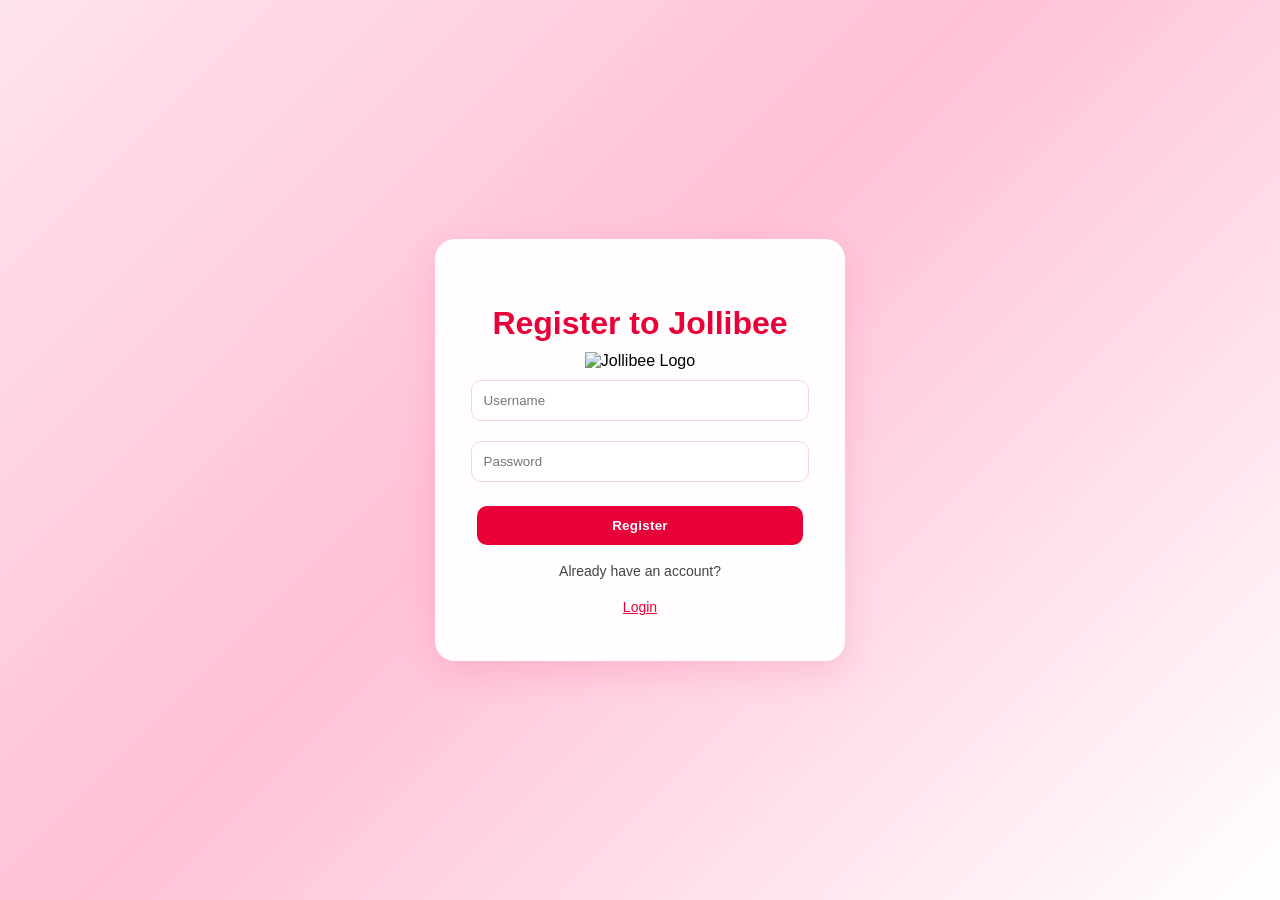
==== index.html @ 7e45ac25 "first commit" ====
<!DOCTYPE html>
<html lang="en">
<head>
    <meta charset="UTF-8">
    <meta name="viewport" content="width=device-width, initial-scale=1.0">
    <link rel="stylesheet" href="style.css">
    <title>Register</title>
</head>
<body>
    <div class="container">
        <h1>Register to Jollibee</h1>
        <img src="https://1000logos.net/wp-content/uploads/2019/03/jollibee-logo-png.png" class="logo-inline" alt="Jollibee Logo" class="logo">


        <input type="text" id="username" placeholder="Username">
        <input type="password" id="password" placeholder="Password">

        <button onclick="register()">Register</button>

        <p>Already have an account?</p>
        <button class="link-btn" onclick="goToLogin()">Login</button>
    </div>
  
    <script src="script.js"></script>
</body>
</html>
---- style.css ----
body {
  font-family: Arial, sans-serif;
  background: linear-gradient(135deg, #ffe4ec 0%, #ffc1d6 45%, #fff 100%);
  height: 100vh;
  display: flex;
  justify-content: center;
  align-items: center;
  margin: 0;
}

/* FORM CONTAINER */
.container {
  background: rgba(255, 255, 255, 0.96);
  padding: 45px 35px;
  border-radius: 20px;
  width: 340px;
  box-shadow: 0 12px 35px rgba(234, 0, 56, 0.12);
  text-align: center;
  backdrop-filter: blur(8px);
}

/* TITLE */
.container h1,
.container h2 {
  margin-bottom: 10px;
  color: #ea0038;
  font-weight: 700;
}

/* LOGO + TITLE */
.title {
  display: flex;
  align-items: center;
  justify-content: center;
  gap: 8px;
  margin-bottom: 30px;
}

.logo-inline {
  width: 70px;
  height: auto;
}

/* INPUT FIELDS */
.container input {
  width: 92%;
  padding: 12px;
  margin: 10px 0;

  border-radius: 10px;
  border: 1px solid #ffd1dc;

  outline: none;
  transition: 0.3s;
  background: #fff;
}

/* INPUT FOCUS */
.container input:focus {
  border-color: #ea0038;
  box-shadow: 0 0 10px rgba(234, 0, 56, 0.2);
}

/* MAIN BUTTON (LOGIN / REGISTER) */
/* MAIN BUTTON ONLY (Login / Register / Checkout etc.) */
.container button:not(.link-btn) {
  width: 96%;
  padding: 12px;
  margin-top: 14px;

  background: #ea0038;
  color: white;

  border: none;
  border-radius: 10px;

  cursor: pointer;
  transition: 0.25s;

  font-weight: bold;
  letter-spacing: 0.3px;
}

.container button:not(.link-btn):hover {
  background: #c4002f;
  transform: translateY(-1px);
}

/* TEXT */
.container p {
  margin-top: 18px;
  font-size: 14px;
  color: #444;
}

/* 🔥 LOWKEY LINK BUTTON (NO BOX LOOK) */
.link-btn {
  background: none !important;
  border: none !important;
  box-shadow: none !important;

  padding: 0;
  margin-top: 6px;

  color: #ea0038;
  font-size: 14px;

  cursor: pointer;
  text-decoration: underline;

  transition: 0.2s;
}

.link-btn:hover {
  color: #c4002f;
}

/* HEADER */
.header {
  background: rgba(183, 53, 6, 0.95);
  backdrop-filter: blur(20px);
  -webkit-backdrop-filter: blur(20px);

  color: white;
  padding: 1rem 0;

  position: fixed;
  top: 0;
  width: 100%;
  z-index: 1000;

  box-shadow: 0 4px 30px rgba(255, 107, 53, 0.3);
}

/* CONTAINER */
.header .container {
  display: flex;
  align-items: center;
  justify-content: space-between;
  gap: 2rem;
}

/* LOGO */
.logo img {
  height: 45px;
}

/* NAV MENU (CONNECTED BUTTON STYLE) */
.nav-menu {
  display: flex;
  background: rgba(255, 255, 255, 0.15);
  backdrop-filter: blur(10px);
  border-radius: 50px;
  padding: 0.5rem;
}

/* NAV LINKS */
.nav-link {
  color: rgba(255, 255, 255, 0.9);
  text-decoration: none;
  font-size: 14px;
  font-weight: 500;

  padding: 0.75rem 1.5rem;
  border-radius: 40px;

  transition: 0.3s;
}

/* HOVER + ACTIVE */
.nav-link:hover,
.nav-link.active {
  background: rgba(255, 255, 255, 0.25);
  color: white;
  transform: translateY(-1px);
}

/* HEADER ACTIONS */
.header-actions {
  display: flex;
  align-items: center;
  gap: 1rem;
}

/* LOCATION */
.location-selector {
  background: rgba(255,255,255,0.15);
  padding: 0.6rem 1rem;
  border-radius: 25px;
  font-size: 14px;
}

/* CART ICON */
.cart-icon {
  position: relative;
  background: rgba(255,255,255,0.15);
  padding: 0.6rem 0.8rem;
  border-radius: 50%;
  cursor: pointer;
}

/* CART COUNT */
.cart-count {
  position: absolute;
  top: -5px;
  right: -5px;

  background: white;
  color: #FF6B35;

  font-size: 11px;
  font-weight: bold;

  width: 18px;
  height: 18px;

  display: flex;
  align-items: center;
  justify-content: center;

  border-radius: 50%;
}
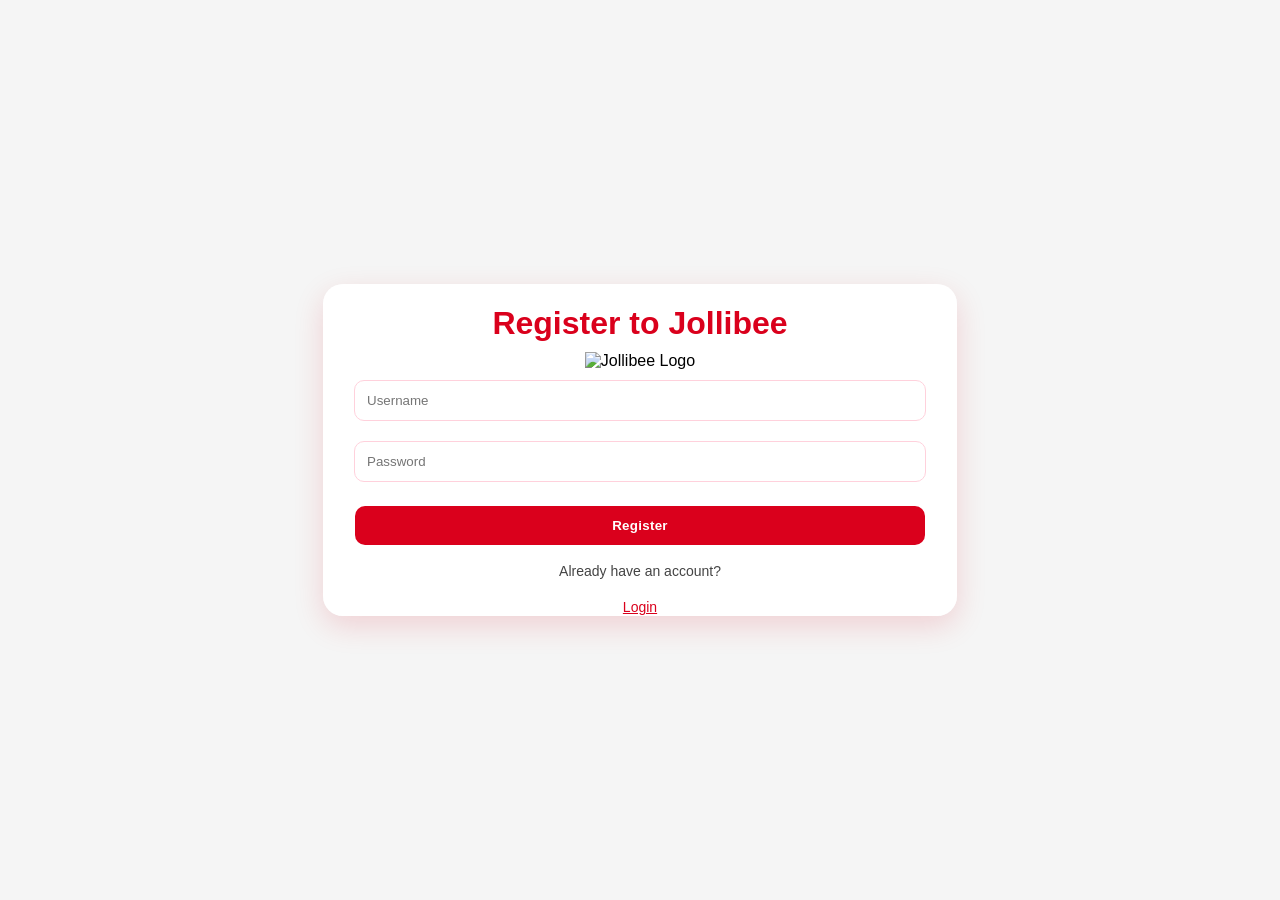
==== commit 53ea9d30: "register, login, and home added" ====
--- a/index.html
+++ b/index.html
@@ -4,21 +4,23 @@
     <meta charset="UTF-8">
     <meta name="viewport" content="width=device-width, initial-scale=1.0">
     <link rel="stylesheet" href="style.css">
-    <title>Register</title>
+    <title>Register to Jollibee</title>
 </head>
 <body>
-    <div class="container">
-        <h1>Register to Jollibee</h1>
-        <img src="https://1000logos.net/wp-content/uploads/2019/03/jollibee-logo-png.png" class="logo-inline" alt="Jollibee Logo" class="logo">
+    <div class="form-wrapper">
+        <div class="container">
+            <h1>Register to Jollibee</h1>
+            <img src="https://1000logos.net/wp-content/uploads/2019/03/jollibee-logo-png.png" class="logo-inline" alt="Jollibee Logo" class="logo">
 
 
-        <input type="text" id="username" placeholder="Username">
-        <input type="password" id="password" placeholder="Password">
+            <input type="text" id="username" placeholder="Username">
+            <input type="password" id="password" placeholder="Password">
 
-        <button onclick="register()">Register</button>
+            <button onclick="register()">Register</button>
 
-        <p>Already have an account?</p>
-        <button class="link-btn" onclick="goToLogin()">Login</button>
+            <p>Already have an account?</p>
+            <button class="link-btn" onclick="goToLogin()">Login</button>
+        </div>
     </div>
   
     <script src="script.js"></script>
--- a/style.css
+++ b/style.css
@@ -1,29 +1,48 @@
 body {
   font-family: Arial, sans-serif;
-  background: linear-gradient(135deg, #ffe4ec 0%, #ffc1d6 45%, #fff 100%);
+  background: white;
   height: 100vh;
+  margin: 0;
+}
+
+:root {
+  --main-red: #da001c;
+}
+
+/* FORM CONTAINER */
+
+.form-wrapper {
+  position: fixed;
+  top: 0;
+  left: 0;
+
+  width: 100%;
+  height: 100vh;
+
   display: flex;
   justify-content: center;
   align-items: center;
-  margin: 0;
-}
-
-/* FORM CONTAINER */
+
+  background: #f5f5f5;
+  z-index: 999;
+}
+
 .container {
   background: rgba(255, 255, 255, 0.96);
-  padding: 45px 35px;
+  padding: 0 20px;
   border-radius: 20px;
-  width: 340px;
-  box-shadow: 0 12px 35px rgba(234, 0, 56, 0.12);
+  max-width: 1200px;
+  box-shadow: 0 10px 30px rgba(218, 0, 28, 0.15);
   text-align: center;
   backdrop-filter: blur(8px);
+  margin: auto;
 }
 
 /* TITLE */
 .container h1,
 .container h2 {
   margin-bottom: 10px;
-  color: #ea0038;
+  color: var(--main-red);
   font-weight: 700;
 }
 
@@ -57,18 +76,17 @@
 
 /* INPUT FOCUS */
 .container input:focus {
-  border-color: #ea0038;
-  box-shadow: 0 0 10px rgba(234, 0, 56, 0.2);
+  border-color: var(--main-red);
+  box-shadow: 0 0 10px rgba(218, 0, 28, 0.2);
 }
 
 /* MAIN BUTTON (LOGIN / REGISTER) */
-/* MAIN BUTTON ONLY (Login / Register / Checkout etc.) */
 .container button:not(.link-btn) {
   width: 96%;
   padding: 12px;
   margin-top: 14px;
 
-  background: #ea0038;
+  background: var(--main-red);
   color: white;
 
   border: none;
@@ -82,7 +100,7 @@
 }
 
 .container button:not(.link-btn):hover {
-  background: #c4002f;
+  background: var(--main-red);
   transform: translateY(-1px);
 }
 
@@ -93,7 +111,6 @@
   color: #444;
 }
 
-/* 🔥 LOWKEY LINK BUTTON (NO BOX LOOK) */
 .link-btn {
   background: none !important;
   border: none !important;
@@ -102,7 +119,7 @@
   padding: 0;
   margin-top: 6px;
 
-  color: #ea0038;
+  color: var(--main-red);
   font-size: 14px;
 
   cursor: pointer;
@@ -112,91 +129,348 @@
 }
 
 .link-btn:hover {
-  color: #c4002f;
-}
-
-/* HEADER */
+  color: var(--main-red);
+}
+
+/* MAIN HEADER */
 .header {
-  background: rgba(183, 53, 6, 0.95);
-  backdrop-filter: blur(20px);
-  -webkit-backdrop-filter: blur(20px);
-
-  color: white;
-  padding: 1rem 0;
-
   position: fixed;
   top: 0;
   width: 100%;
   z-index: 1000;
-
-  box-shadow: 0 4px 30px rgba(255, 107, 53, 0.3);
+  height: 75px;
+
+  background: rgba(218, 0, 28, 0.92);
+  backdrop-filter: blur(18px);
+  -webkit-backdrop-filter: blur(20px);
+  padding: 0.5% 0;
+
+  box-shadow: 0 8px 30px rgba(0,0,0,0.15);
+  transition: all 0.3s ease;
+  border-bottom: 1px solid rgba(33, 32, 32, 0.2);
 }
 
 /* CONTAINER */
-.header .container {
+.header-container {
+  max-width: 1200px;
+  margin: auto;
+  padding: 12px 20px;
+  gap: 2rem;
+
   display: flex;
   align-items: center;
   justify-content: space-between;
-  gap: 2rem;
 }
 
 /* LOGO */
+.logo {
+  display: flex;
+  align-items: center;
+  gap: 10px;
+}
+
 .logo img {
-  height: 45px;
-}
-
-/* NAV MENU (CONNECTED BUTTON STYLE) */
-.nav-menu {
-  display: flex;
+  height: 48px;
+  transition: transform 0.3s ease;
+}
+
+.logo:hover img {
+  transform: scale(1.08);
+}
+
+.logo-text {
+  font-size: 30px;
+  font-weight: bold;
+  color: white;
+}
+
+/* NAVIGATION */
+.nav {
+  display: flex;
+  gap: 8px;
+
+  background: rgba(255,255,255,0.15);
+  padding: 6px;
+  border-radius: 50px;
+}
+
+/* NAV BUTTON */
+.nav-btn {
+  border: none;
   background: rgba(255, 255, 255, 0.15);
   backdrop-filter: blur(10px);
-  border-radius: 50px;
-  padding: 0.5rem;
-}
-
-/* NAV LINKS */
-.nav-link {
-  color: rgba(255, 255, 255, 0.9);
-  text-decoration: none;
+  color: white;
+  display: flex;
+
+  padding: 8px 18px;
+  border-radius: 30px;
+
+  cursor: pointer;
+  font-weight: 600;
+
+  transition: all 0.25s ease;
+}
+
+/* HOVER EFFECT */
+.nav-btn:hover {
+  background: white;
+  color: #da001c;
+  transform: translateY(-1px);
+}
+
+.nav-btn.active {
+  background: white;
+  color: #da001c;
+}
+
+/* RIGHT SIDE */
+.header-right {
+  display: flex;
+  align-items: center;
+  gap: 15px;
+}
+
+/* LOCATION */
+.location {
+  background: rgba(255,255,255,0.15);
+  padding: 7px 14px;
+  border-radius: 20px;
+
+  cursor: pointer;
   font-size: 14px;
-  font-weight: 500;
-
-  padding: 0.75rem 1.5rem;
-  border-radius: 40px;
-
-  transition: 0.3s;
-}
-
-/* HOVER + ACTIVE */
-.nav-link:hover,
-.nav-link.active {
-  background: rgba(255, 255, 255, 0.25);
+  font-weight: 600;
+
+  transition: 0.25s;
+}
+
+#userLocation {
+  font-weight: 600;
   color: white;
+}
+
+#userLocation:hover {
+  color: #da001c;
+}
+
+.location:hover {
+  background: white;
+  color: #da001c;
   transform: translateY(-1px);
 }
 
-/* HEADER ACTIONS */
-.header-actions {
-  display: flex;
-  align-items: center;
-  gap: 1rem;
-}
-
-/* LOCATION */
-.location-selector {
+/* SECTION: MENU */
+.categories, .menu-section {
+    padding: 5rem 0;
+}
+
+#menuTitle {
+    font-size: 35px;
+    font-weight: 700;
+    color: var(--main-red);
+}
+
+.menu-container {
+    padding: 20px 0;
+}
+
+.section {
+  display: none;
+}
+
+.section.active {
+  display: block;
+}
+
+.section-header {
+    display: flex;
+    justify-content: space-between;
+    align-items: center;
+    margin-bottom: 40px;
+    flex-wrap: wrap;
+    gap: 15px;
+}
+
+.section-header h2 {
+    font-size: 32px;
+    font-weight: 700;
+}
+
+.category-grid {
+    display: grid;
+    grid-template-columns: repeat(auto-fit, minmax(260px, 1fr));
+    gap: 2.5rem;
+}
+
+.category-card {
+    background: rgba(255,255,255,0.9);
+    backdrop-filter: blur(10px);
+    padding: 3rem 2rem;
+    border-radius: 25px;
+    text-align: center;
+    cursor: pointer;
+    transition: all 0.4s cubic-bezier(0.4, 0, 0.2, 1);
+    box-shadow: 0 15px 40px rgba(0,0,0,0.08);
+    border: 2px solid transparent;
+}
+
+.category-card:hover {
+    transform: translateY(-15px) scale(1.02);
+    box-shadow: 0 30px 80px rgba(255, 107, 53, 0.25);
+    border-color: rgba(255, 107, 53, 0.3);
+}
+
+.category-icon {
+    width: 90px;
+    height: 90px;
+    background: linear-gradient(135deg, #c63622, #c21414);
+    border-radius: 50%;
+    display: flex;
+    align-items: center;
+    justify-content: center;
+    margin: 0 auto 2rem;
+    font-size: 2.2rem;
+    color: white;
+    box-shadow: 0 10px 30px rgba(255, 107, 53, 0.4);
+}
+
+/* Filter Buttons */
+.filter-buttons {
+    display: flex;
+    gap: 1rem;
+    flex-wrap: wrap;
+}
+
+.filter-btn {
+    padding: 10px 20px;
+    border-radius: 30px;
+    border: 2px solid #da001c;
+    background: transparent;
+    color: #da001c;
+    cursor: pointer;
+    font-weight: 500;
+}
+
+.filter-btn.active,
+.filter-btn:hover {
+    background: #da001c !important;
+    color: #fff !important;
+    border-color: #da001c !important;
+}
+
+/* Grid */
+.menu-grid {
+    display: grid;
+    grid-template-columns: repeat(auto-fit, minmax(280px, 1fr));
+    gap: 30px;
+}
+
+/* Card */
+.menu-grid {
+    display: grid;
+    grid-template-columns: repeat(auto-fill, minmax(300px, 1fr));
+    gap: 2.5rem;
+}
+
+.menu-item {
+    background: rgba(255,255,255,0.95);
+    backdrop-filter: blur(15px);
+    border-radius: 25px;
+    overflow: hidden;
+    box-shadow: 0 20px 60px rgba(0,0,0,0.12);
+    transition: all 0.4s cubic-bezier(0.4, 0, 0.2, 1);
+    cursor: pointer;
+    border: 1px solid rgba(255,255,255,0.2);
+}
+
+.menu-item:hover {
+    transform: translateY(-15px);
+    box-shadow: 0 35px 90px rgba(255, 107, 53, 0.25);
+}
+
+.menu-item img {
+    width: 100%;
+    height: 220px;
+    object-fit: cover;
+}
+
+.menu-item-content {
+    padding: 2rem;
+}
+
+.menu-item h3 {
+    font-size: 1.4rem;
+    font-weight: 700;
+    margin-bottom: 0.75rem;
+    color: #2C2C2C;
+}
+
+.menu-item p {
+    color: #666;
+    margin-bottom: 1.5rem;
+    font-size: 0.98rem;
+    line-height: 1.5;
+}
+
+.price-section {
+    display: flex;
+    justify-content: space-between;
+    align-items: center;
+    margin-bottom: 1.5rem;
+}
+
+.price {
+    font-size: 1.7rem;
+    font-weight: 800;
+    color: #da001c;
+}
+
+.add-to-cart {
+    width: 100%;
+    background: linear-gradient(135deg, #da001c, #c21414);
+    color: white;
+    border: none;
+    padding: 1rem;
+    border-radius: 15px;
+    font-size: 1rem;
+    font-weight: 600;
+    cursor: pointer;
+    transition: all 0.3s ease;
+    text-transform: uppercase;
+    letter-spacing: 0.5px;
+}
+
+.add-to-cart:hover {
+    transform: translateY(-3px);
+    box-shadow: 0 12px 35px rgba(255, 107, 53, 0.5);
+}
+
+/* CART */
+.cart {
+  position: relative;
+
   background: rgba(255,255,255,0.15);
-  padding: 0.6rem 1rem;
-  border-radius: 25px;
-  font-size: 14px;
-}
-
-/* CART ICON */
-.cart-icon {
-  position: relative;
-  background: rgba(255,255,255,0.15);
-  padding: 0.6rem 0.8rem;
+  padding: 10px;
   border-radius: 50%;
+
   cursor: pointer;
+  transition: 0.25s;
+}
+
+.cart:hover {
+  background: white;
+  color: #da001c;
+  transform: scale(1.1);
+}
+
+.cart_logo {
+  width: 18px;
+  height: auto;
+  color: white;
+  object-fit: contain;  
+}
+
+.cart_logo:hover {
+  filter: brightness(0) saturate(100%) invert(16%) sepia(97%) saturate(6000%) hue-rotate(350deg);
 }
 
 /* CART COUNT */
@@ -206,17 +480,414 @@
   right: -5px;
 
   background: white;
-  color: #FF6B35;
+  color: #da001c;
 
   font-size: 11px;
   font-weight: bold;
 
-  width: 18px;
-  height: 18px;
+  width: 20px;
+  height: 20px;
+  border-radius: 50%;
 
   display: flex;
   align-items: center;
   justify-content: center;
-
-  border-radius: 50%;
+}
+
+/* Cart Modal */
+.cart-modal {
+    position: fixed;
+    top: 0;
+    left: 0;
+    width: 100%;
+    height: 100%;
+    z-index: 2000;
+    display: none;
+}
+
+.cart-overlay {
+    position: absolute;
+    top: 0;
+    left: 0;
+    width: 100%;
+    height: 100%;
+    background: rgba(44, 44, 44, 0.85);
+    backdrop-filter: blur(8px);
+}
+
+.cart-content {
+    position: absolute;
+    top: 50%;
+    right: 3%;
+    transform: translateY(-50%);
+    width: 450px;
+    max-height: 90vh;
+    background: rgba(255,255,255,0.98);
+    backdrop-filter: blur(25px);
+    border-radius: 25px;
+    overflow: hidden;
+    box-shadow: 0 35px 100px rgba(0,0,0,0.4);
+    animation: slideInRight 0.4s cubic-bezier(0.4, 0, 0.2, 1);
+}
+
+@keyframes slideInRight {
+    from {
+        transform: translateY(-50%) translateX(100%);
+        opacity: 0;
+    }
+    to {
+        transform: translateY(-50%) translateX(0);
+        opacity: 1;
+    }
+}
+
+.cart-header {
+    padding: 2rem 2.5rem 1.5rem;
+    background: linear-gradient(135deg, #c63622, #c21414);
+    color: white;
+    display: flex;
+    justify-content: space-between;
+    align-items: center;
+}
+
+.cart-header h3 {
+    font-size: 1.4rem;
+    font-weight: 700;
+    display: flex;
+    align-items: center;
+    gap: 0.75rem;
+}
+
+.close-cart {
+    font-size: 2rem;
+    cursor: pointer;
+    transition: transform 0.2s ease;
+}
+
+.close-cart:hover {
+    transform: rotate(90deg) scale(1.2);
+}
+
+.cart-items {
+    padding: 0 2.5rem 2rem;
+    max-height: 400px;
+    overflow-y: auto;
+}
+
+.cart-item {
+    display: flex;
+    gap: 1rem;
+    padding: 1.5rem 0;
+    border-bottom: 1px solid rgba(0,0,0,0.08);
+    animation: fadeInUp 0.3s ease;
+}
+
+@keyframes fadeInUp {
+    from {
+        opacity: 0;
+        transform: translateY(20px);
+    }
+}
+
+.cart-item:last-child {
+    border-bottom: none;
+}
+
+.cart-item img {
+    width: 70px;
+    height: 70px;
+    border-radius: 15px;
+    object-fit: cover;
+}
+
+.cart-item-details {
+    flex: 1;
+}
+
+.cart-item h4 {
+    font-size: 1.1rem;
+    font-weight: 600;
+    margin-bottom: 0.25rem;
+}
+
+.cart-item-price {
+    font-size: 1.1rem;
+    font-weight: 700;
+    color: #da001c;
+    margin-bottom: 0.5rem;
+}
+
+.quantity-controls {
+    display: flex;
+    align-items: center;
+    gap: 1rem;
+    margin-top: 0.5rem;
+}
+
+.qty-btn {
+    width: 35px;
+    height: 35px;
+    border: 2px solid #da001c;
+    background: white;
+    border-radius: 50%;
+    display: flex;
+    align-items: center;
+    justify-content: center;
+    cursor: pointer;
+    font-weight: 700;
+    color: #da001c;
+    transition: all 0.2s ease;
+}
+
+.qty-btn:hover {
+    background: #da001c;
+    color: white;
+    transform: scale(1.1);
+}
+
+.quantity {
+    font-weight: 600;
+    min-width: 25px;
+    text-align: center;
+}
+
+.empty-cart {
+    text-align: center;
+    padding: 4rem 2rem;
+    color: #666;
+}
+
+.empty-cart i {
+    font-size: 5rem;
+    color: #da001c;
+    margin-bottom: 1.5rem;
+    opacity: 0.7;
+}
+
+.cart-footer {
+    padding: 2rem 2.5rem;
+    background: rgba(255,107,53,0.05);
+    border-top: 1px solid rgba(255,107,53,0.2);
+}
+
+.cart-summary {
+    margin-bottom: 1.5rem;
+}
+
+.cart-summary div {
+    display: flex;
+    justify-content: space-between;
+    margin-bottom: 0.75rem;
+    font-size: 1.1rem;
+}
+
+.total {
+    font-size: 1.4rem;
+    font-weight: 700;
+    color: #da001c !important;
+}
+
+.checkout-btn {
+    width: 100%;
+    background: linear-gradient(135deg, #c63622, #c21414);
+    color: white;
+    border: none;
+    padding: 1.25rem;
+    border-radius: 15px;
+    font-size: 1.2rem;
+    font-weight: 700;
+    cursor: pointer;
+    transition: all 0.3s ease;
+    text-transform: uppercase;
+    letter-spacing: 1px;
+}
+
+.checkout-btn:hover:not(:disabled) {
+    transform: translateY(-3px);
+    box-shadow: 0 15px 45px rgba(255, 107, 53, 0.5);
+}
+
+.checkout-btn:disabled {
+    opacity: 0.6;
+    cursor: not-allowed;
+}
+
+/* FOOTER */
+.footer {
+  bottom: 0;
+  width: 100%;
+  z-index: 1000;
+  background: #2d2d2d;
+  color: #fff;
+  padding: 3rem 1.5rem 1rem;
+  margin-top: 2rem;
+  flex-wrap: wrap;
+}
+
+/* CONTAINER */
+.footer-container {
+  width: 100%;
+  max-width: 1200px;
+  height: 40px;
+  display: flex;
+  justify-content: center;
+  align-items: center;
+  justify-content: space-between;
+  gap: 1rem;
+}
+
+/* BRAND */
+.footer-brand {
+  display: flex;
+  flex-direction: column;
+  align-items:start;
+  padding-right: 0%;
+  gap: 0rem;
+}
+
+.footer-brand img {
+  max-width: 140px;
+  margin-bottom: 1%;
+}
+
+.footer-brand span {
+  color: #da001c;
+  display: flex;
+  padding-left: 12px;
+  margin-bottom: 0.5rem;
+  font-size: 30px;
+  font-weight: bold;
+}
+
+/* LINKS */
+.footer-links {
+  display: flex;
+  justify-content: center;
+  align-items: flex-start;
+  flex-wrap: wrap;
+  gap: 12rem;
+  flex-wrap: wrap;
+  padding-right: 20%;
+  padding-bottom: 20px;
+}
+
+.footer-group h4 {
+  margin-bottom: 1rem;
+  font-size: 1rem;
+}
+
+.footer-group a {
+  display: block;
+  text-decoration: none;
+  color: #ccc;
+  font-size: 0.9rem;
+  margin-bottom: 0.5rem;
+  transition: 0.2s;
+}
+
+.footer-group a:hover {
+  color: #da001c;
+  transform: translateX(5px);
+}
+
+/* BOTTOM */
+.footer-bottom {
+  text-align: center;
+  margin-top: 2rem;
+  padding-top: 1%;
+  border-top: 1px solid rgba(255,255,255,0.1);
+  font-size: 0.75rem;
+  opacity: 0.7;
+}
+
+.footer-bottom p {
+  margin: 0;
+  text-align: center;
+}
+
+.track-container {
+  max-width: 600px;
+  margin: 100px auto;
+  padding: 30px;
+  background: white;
+  border-radius: 20px;
+  box-shadow: 0 10px 30px rgba(0,0,0,0.1);
+  text-align: center;
+}
+
+.track-container h2 {
+  color: #da001c;
+  margin-bottom: 20px;
+}
+
+.track-box {
+  display: flex;
+  gap: 10px;
+  margin-bottom: 20px;
+}
+
+.track-box input {
+  flex: 1;
+  padding: 12px;
+  border: 2px solid #eee;
+  border-radius: 10px;
+  outline: none;
+}
+
+.track-box input:focus {
+  border-color: #da001c;
+}
+
+.track-box button {
+  padding: 12px 20px;
+  background: #da001c;
+  color: white;
+  border: none;
+  border-radius: 10px;
+  cursor: pointer;
+  transition: 0.2s;
+}
+
+.track-box button:hover {
+  background: #b80016;
+  transform: translateY(-2px);
+}
+
+.order-result {
+  margin-top: 20px;
+  text-align: left;
+}
+
+.status-box {
+  padding: 15px;
+  border-radius: 12px;
+  background: #f9f9f9;
+  border-left: 5px solid #da001c;
+}
+
+/* LOGOUT BUTTON */
+.logout-btn {
+  background: rgba(255,255,255,0.15);
+  border: none;
+  color: white;
+
+  padding: 8px 15px;
+  border-radius: 20px;
+
+  font-weight: 600;
+  cursor: pointer;
+
+  transition: 0.25s;
+}
+
+.logout-btn:hover {
+  background: white;
+  color: #da001c;
+  transform: translateY(-1px);
+}
+
+/* PAGE CONTENT PUSH DOWN */
+.main {
+  margin-top: 50px;
+  padding: 20px;
 }
